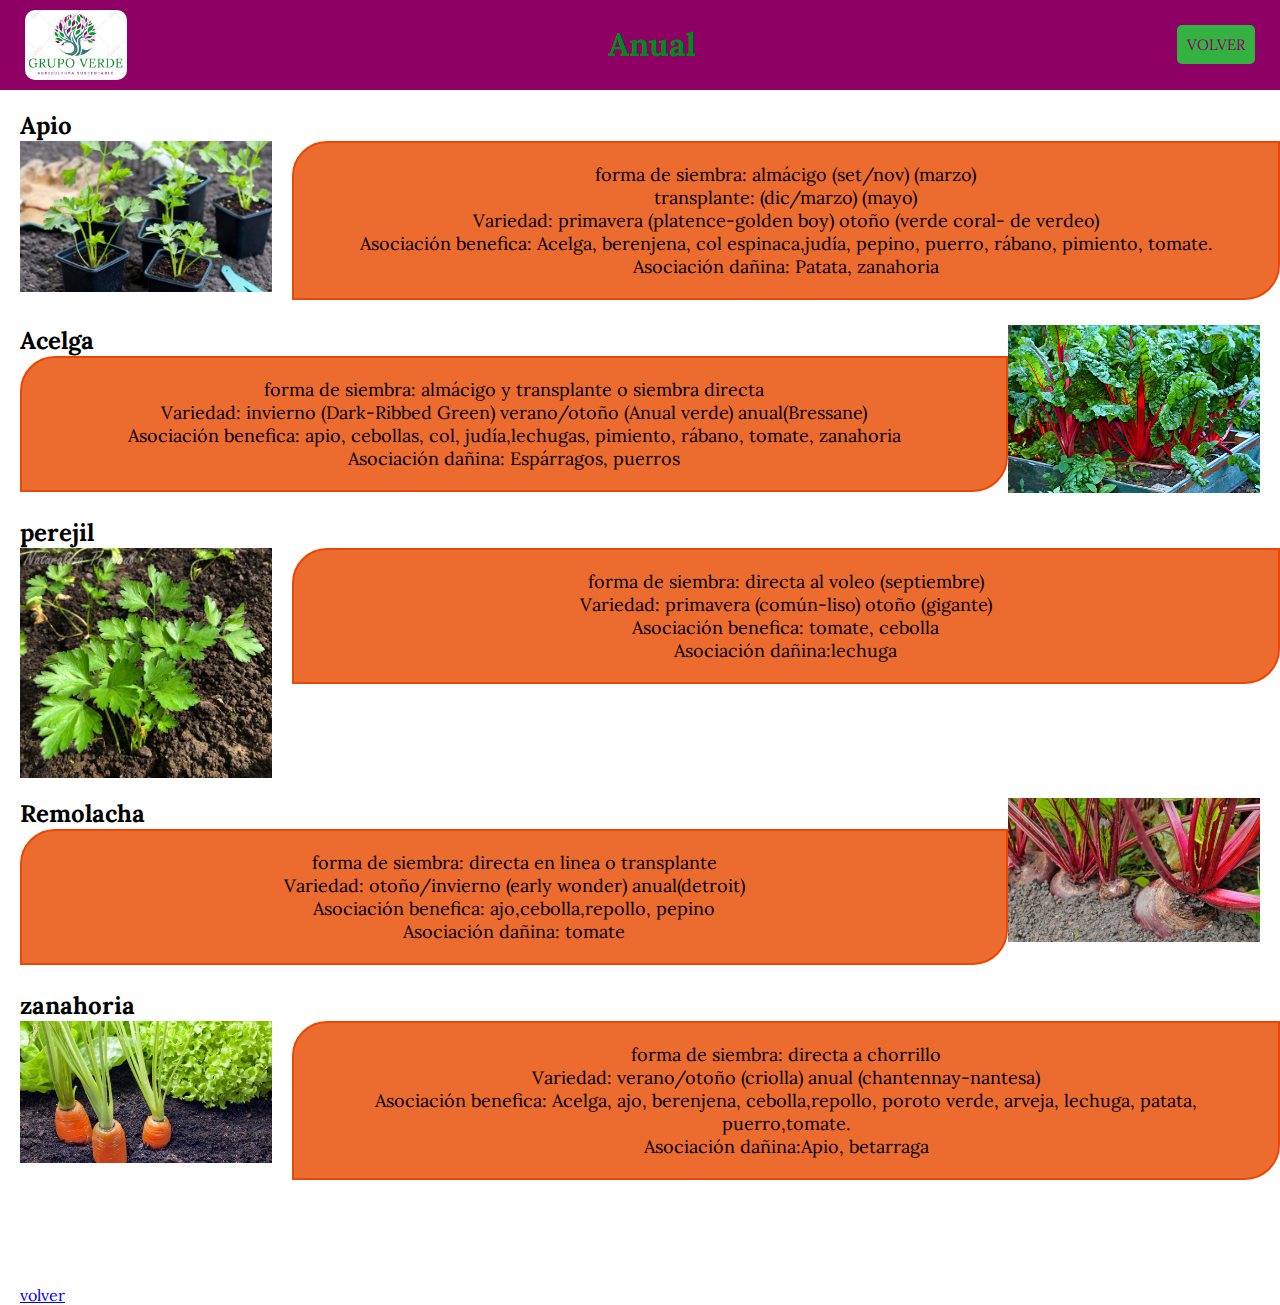
==== anual.html @ d5ac1cf0 "agregando css" ====
<!DOCTYPE html>
<html lang="es">
<head>
    <meta charset="UTF-8">
    <meta http-equiv="X-UA-Compatible" content="IE=edge">
    <meta name="viewport" content="width=device-width, initial-scale=1.0">
    <link rel="stylesheet" href="style_estaciones.css">
    <title>Cultivos Anuales</title>
</head>

<body id="invierno">
    <section id="inicio_invierno">
        <header>
            <img src="img/logo.jpg" alt="LOGO">
            <h1>Anual</h1>
            <a href="index.html" class="btn-volver">volver </a>
        </header>
    </section>

    <section id="info">
        <div class="cultivos">
            <h2>Apio</h2>
            <p><img src="img/apio.jpg" class="izquierda">
             <ul class="textofotos" >
             <li> forma de siembra: almácigo (set/nov) (marzo)</li>
             <li> transplante: (dic/marzo) (mayo)</li>
             <li>Variedad: primavera (platence-golden boy) otoño (verde coral- de verdeo)</li>
             <li>Asociación benefica: Acelga, berenjena, col espinaca,judía, pepino, puerro, rábano, pimiento, tomate.</li>
             <li>Asociación dañina:  Patata, zanahoria</li>
         </ul> 
     </p> 
         
         <h2><img src="img/acelga.jpg" class="derecha">Acelga</h2>
             
             <p> <ul class="textofotos" >
             <li> forma de siembra: almácigo y transplante o siembra directa</li>
             <li>Variedad: invierno (Dark-Ribbed Green) verano/otoño (Anual verde) anual(Bressane)</li>
             <li>Asociación benefica:  apio, cebollas, col, judía,lechugas, pimiento, rábano, tomate, zanahoria</li>
             <li>Asociación dañina: Espárragos, puerros</li>
             </ul> 
            </p>   
            <h2>perejil</h2>
            <p><img src="img/perejil.jpg" class="izquierda">
             <ul class="textofotos" >
             <li> forma de siembra: directa al voleo (septiembre)</li>
             <li>Variedad: primavera (común-liso) otoño (gigante)</li>
             <li>Asociación benefica: tomate, cebolla</li>
             <li>Asociación dañina:lechuga </li>
         </ul> 
     </p> 
     <h2><img src="img/remolacha.jpg" class="derecha">Remolacha</h2>
             
     <p> <ul class="textofotos" >
     <li> forma de siembra: directa en linea o transplante</li>
     <li>Variedad: otoño/invierno (early wonder) anual(detroit)</li>
     <li>Asociación benefica: ajo,cebolla,repollo, pepino</li>
     <li>Asociación dañina: tomate</li>
     </ul> 
    </p> 
</p>   
<h2>zanahoria</h2>
<p><img src="img/zanahoria.jpg" class="izquierda">
 <ul class="textofotos" >
 <li> forma de siembra: directa a chorrillo</li>
 <li>Variedad: verano/otoño (criolla) anual (chantennay-nantesa)</li>
 <li>Asociación benefica:  Acelga, ajo, berenjena, cebolla,repollo, poroto verde, arveja, lechuga, patata, puerro,tomate.</li>
 <li>Asociación dañina:Apio, betarraga </li>
</ul> 
</p>
           
            <br><br><br><br>
            <a href="index.html">volver </a>
        </div>
    </section>


</body>
</html>
---- style_estaciones.css ----
@import url('https://fonts.googleapis.com/css2?family=Lora&display=swap');

* {
    margin: 0;
    padding: 0;
    font-family: sans-serif;
    box-sizing: border-box;
    font-family: 'Lora';
}

html {
    scroll-behavior: smooth;
}

body {
    background: url(https://us.123rf.com/450wm/belchonock/belchonock1711/belchonock171101825/90496546-iconos-y-campo-en-el-fondo-concepto-de-agricultura-inteligente-y-tecnolog%C3%ADa-moderna.jpg?ver=6);
    background-size: cover;
    background-size: 100% 100%;
}

/*HEADERS*/

header {
    background-color: #8F0065;
    padding: 10px;
    display: flex;
    align-items: center;
    justify-content: space-between;
    padding: 10px 25px;
}

header img {
    max-height: 70px;
    border-radius: 10px;
}

header h1 {
    color: #008A1C;
  }

header .btn-volver {
    text-decoration: none;
    text-transform: uppercase;
    background-color: #33b242;
    padding: 10px;
    border-radius: 5px;
    color: #8F0065;
    font-size: 15px;
    transition: 1s;
}

header .btn-reg:hover {
    background-color: #98ff96;
}

/*INFO*/

.info {
    height: 80vh;    
}


.izquierda {
    float: left;
    max-width: 20%;
    height: auto;
    margin-right: 20px;
    margin-bottom: 20px;
  }
  img.derecha {
    float: right;
    max-width: 20%;
    height: auto;
    margin-right: 20px;
    margin-bottom: 20px;
  }
  .textofotos{
    font-size:large;
    list-style-type: none;
    margin: 0;
    padding: 0;
    font-weight: 400;
    color: #000000;
    background: #ec6b2f;
    margin: 0 0 25px;
    overflow: hidden;
    padding: 20px;
    border-radius: 35px 0px 35px 0px;
    -moz-border-radius: 35px 0px 35px 0px;
    -webkit-border-radius: 35px 0px 35px 0px;
    border: 2px solid #eb4604;
    text-align: center;
  }
  .cultivos{
    margin-left: 20px;
    margin-top: 20px;
  }
  h2 {
    clear: both;
  }
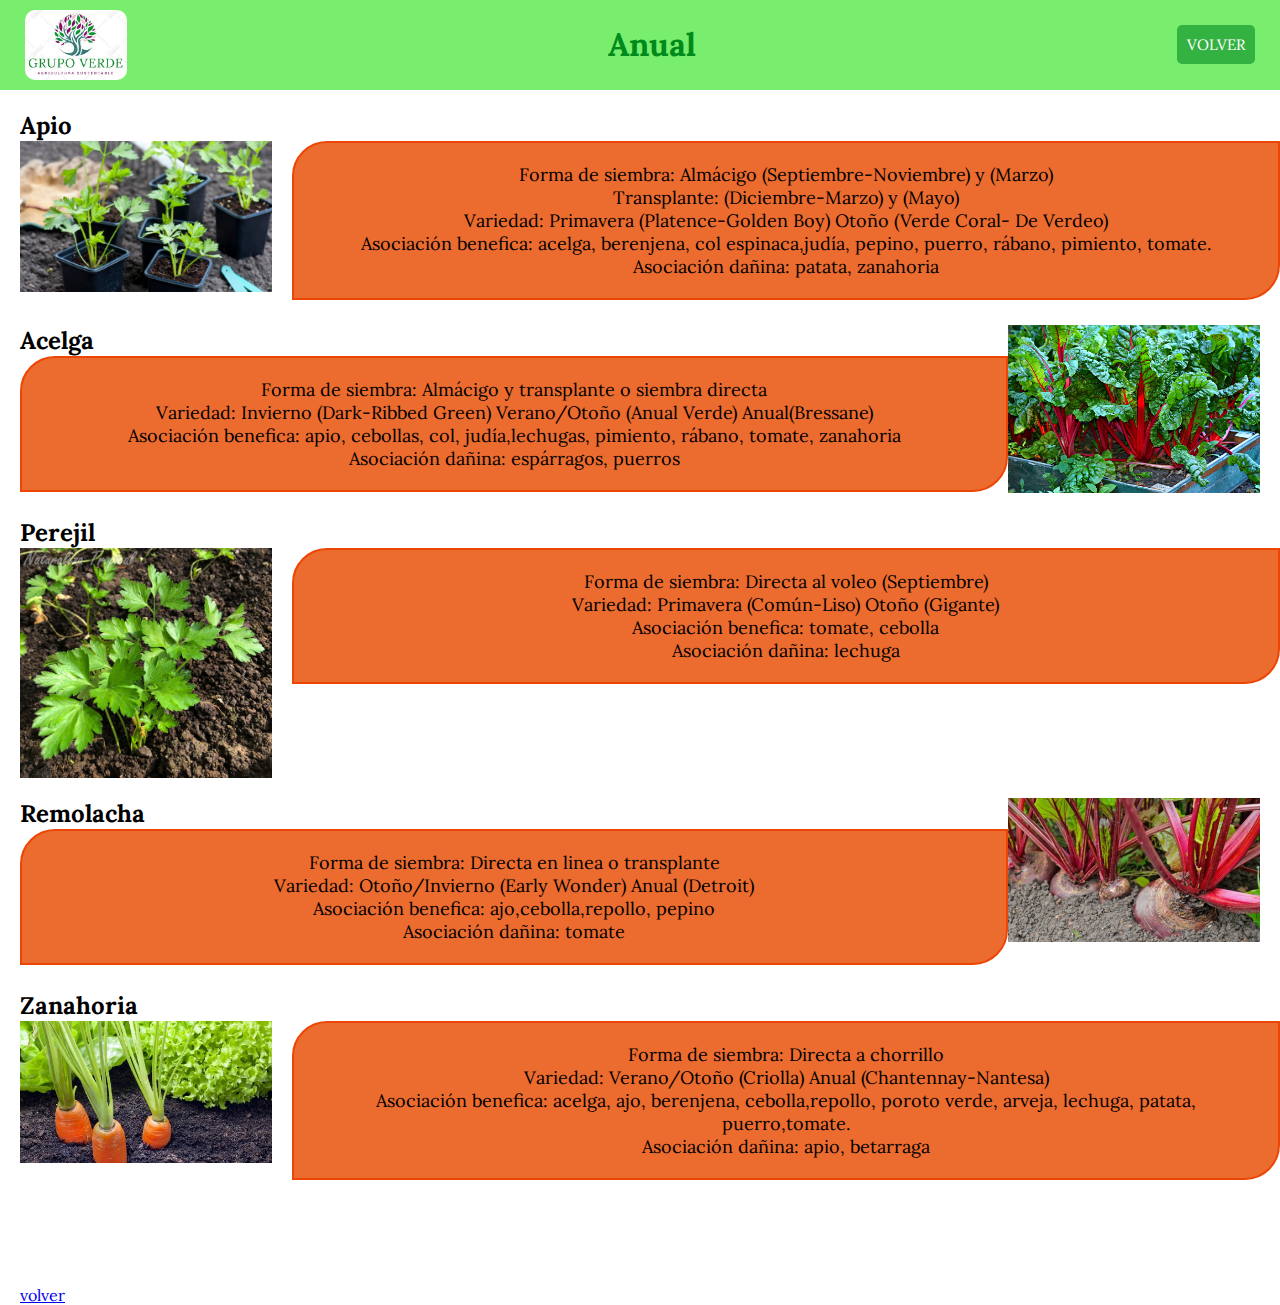
==== commit 312db0f4: "corecciones" ====
--- a/anual.html
+++ b/anual.html
@@ -22,49 +22,49 @@
             <h2>Apio</h2>
             <p><img src="img/apio.jpg" class="izquierda">
              <ul class="textofotos" >
-             <li> forma de siembra: almácigo (set/nov) (marzo)</li>
-             <li> transplante: (dic/marzo) (mayo)</li>
-             <li>Variedad: primavera (platence-golden boy) otoño (verde coral- de verdeo)</li>
-             <li>Asociación benefica: Acelga, berenjena, col espinaca,judía, pepino, puerro, rábano, pimiento, tomate.</li>
-             <li>Asociación dañina:  Patata, zanahoria</li>
+             <li> Forma de siembra: Almácigo (Septiembre-Noviembre) y (Marzo)</li>
+             <li> Transplante: (Diciembre-Marzo) y (Mayo)</li>
+             <li>Variedad: Primavera (Platence-Golden Boy) Otoño (Verde Coral- De Verdeo)</li>
+             <li>Asociación benefica: acelga, berenjena, col espinaca,judía, pepino, puerro, rábano, pimiento, tomate.</li>
+             <li>Asociación dañina:  patata, zanahoria</li>
          </ul> 
      </p> 
          
          <h2><img src="img/acelga.jpg" class="derecha">Acelga</h2>
              
              <p> <ul class="textofotos" >
-             <li> forma de siembra: almácigo y transplante o siembra directa</li>
-             <li>Variedad: invierno (Dark-Ribbed Green) verano/otoño (Anual verde) anual(Bressane)</li>
-             <li>Asociación benefica:  apio, cebollas, col, judía,lechugas, pimiento, rábano, tomate, zanahoria</li>
-             <li>Asociación dañina: Espárragos, puerros</li>
+             <li> Forma de siembra: Almácigo y transplante o siembra directa</li>
+             <li>Variedad: Invierno (Dark-Ribbed Green) Verano/Otoño (Anual Verde) Anual(Bressane)</li>
+             <li>Asociación benefica: apio, cebollas, col, judía,lechugas, pimiento, rábano, tomate, zanahoria</li>
+             <li>Asociación dañina: espárragos, puerros</li>
              </ul> 
             </p>   
-            <h2>perejil</h2>
+            <h2>Perejil</h2>
             <p><img src="img/perejil.jpg" class="izquierda">
              <ul class="textofotos" >
-             <li> forma de siembra: directa al voleo (septiembre)</li>
-             <li>Variedad: primavera (común-liso) otoño (gigante)</li>
+             <li> Forma de siembra: Directa al voleo (Septiembre)</li>
+             <li>Variedad: Primavera (Común-Liso) Otoño (Gigante)</li>
              <li>Asociación benefica: tomate, cebolla</li>
-             <li>Asociación dañina:lechuga </li>
+             <li>Asociación dañina: lechuga </li>
          </ul> 
      </p> 
      <h2><img src="img/remolacha.jpg" class="derecha">Remolacha</h2>
              
      <p> <ul class="textofotos" >
-     <li> forma de siembra: directa en linea o transplante</li>
-     <li>Variedad: otoño/invierno (early wonder) anual(detroit)</li>
+     <li> Forma de siembra: Directa en linea o transplante</li>
+     <li>Variedad: Otoño/Invierno (Early Wonder) Anual (Detroit)</li>
      <li>Asociación benefica: ajo,cebolla,repollo, pepino</li>
      <li>Asociación dañina: tomate</li>
      </ul> 
     </p> 
 </p>   
-<h2>zanahoria</h2>
+<h2>Zanahoria</h2>
 <p><img src="img/zanahoria.jpg" class="izquierda">
  <ul class="textofotos" >
- <li> forma de siembra: directa a chorrillo</li>
- <li>Variedad: verano/otoño (criolla) anual (chantennay-nantesa)</li>
- <li>Asociación benefica:  Acelga, ajo, berenjena, cebolla,repollo, poroto verde, arveja, lechuga, patata, puerro,tomate.</li>
- <li>Asociación dañina:Apio, betarraga </li>
+ <li> Forma de siembra: Directa a chorrillo</li>
+ <li>Variedad: Verano/Otoño (Criolla) Anual (Chantennay-Nantesa)</li>
+ <li>Asociación benefica: acelga, ajo, berenjena, cebolla,repollo, poroto verde, arveja, lechuga, patata, puerro,tomate.</li>
+ <li>Asociación dañina: apio, betarraga </li>
 </ul> 
 </p>
            
--- a/style_estaciones.css
+++ b/style_estaciones.css
@@ -15,13 +15,12 @@
 body {
     background: url(https://us.123rf.com/450wm/belchonock/belchonock1711/belchonock171101825/90496546-iconos-y-campo-en-el-fondo-concepto-de-agricultura-inteligente-y-tecnolog%C3%ADa-moderna.jpg?ver=6);
     background-size: cover;
-    background-size: 100% 100%;
 }
 
 /*HEADERS*/
 
 header {
-    background-color: #8F0065;
+    background-color: #79ee6e;
     padding: 10px;
     display: flex;
     align-items: center;
@@ -44,13 +43,13 @@
     background-color: #33b242;
     padding: 10px;
     border-radius: 5px;
-    color: #8F0065;
+    color: #fff;
     font-size: 15px;
     transition: 1s;
 }
 
-header .btn-reg:hover {
-    background-color: #98ff96;
+header .btn-volver:hover {
+    background-color: #008A1C;
 }
 
 /*INFO*/
@@ -59,7 +58,7 @@
     height: 80vh;    
 }
 
-
+/*estaciones*/
 .izquierda {
     float: left;
     max-width: 20%;
@@ -77,8 +76,6 @@
   .textofotos{
     font-size:large;
     list-style-type: none;
-    margin: 0;
-    padding: 0;
     font-weight: 400;
     color: #000000;
     background: #ec6b2f;
@@ -97,4 +94,33 @@
   }
   h2 {
     clear: both;
-  }+  }
+  /*siembra*/
+.siembra{
+  border-radius: 20px;
+  width: 40%;
+  height: 40%;
+  float: left;
+}
+.contsiembra{
+  margin: 0 auto;
+  text-align: center;
+  width: 620px;
+}
+.textosiembra{
+  float: right; 
+  text-align:left;
+  font-size:large;
+  list-style-type: none;
+  font-weight: 400;
+  color: #000000;
+  background: #ec6b2f;
+  margin: 0 0 25px;
+  overflow: hidden;
+  padding: 20px;
+  border-radius: 35px 0px 35px 0px;
+  -moz-border-radius: 35px 0px 35px 0px;
+  -webkit-border-radius: 35px 0px 35px 0px;
+  border: 2px solid #eb4604;
+  text-align: center;
+}
